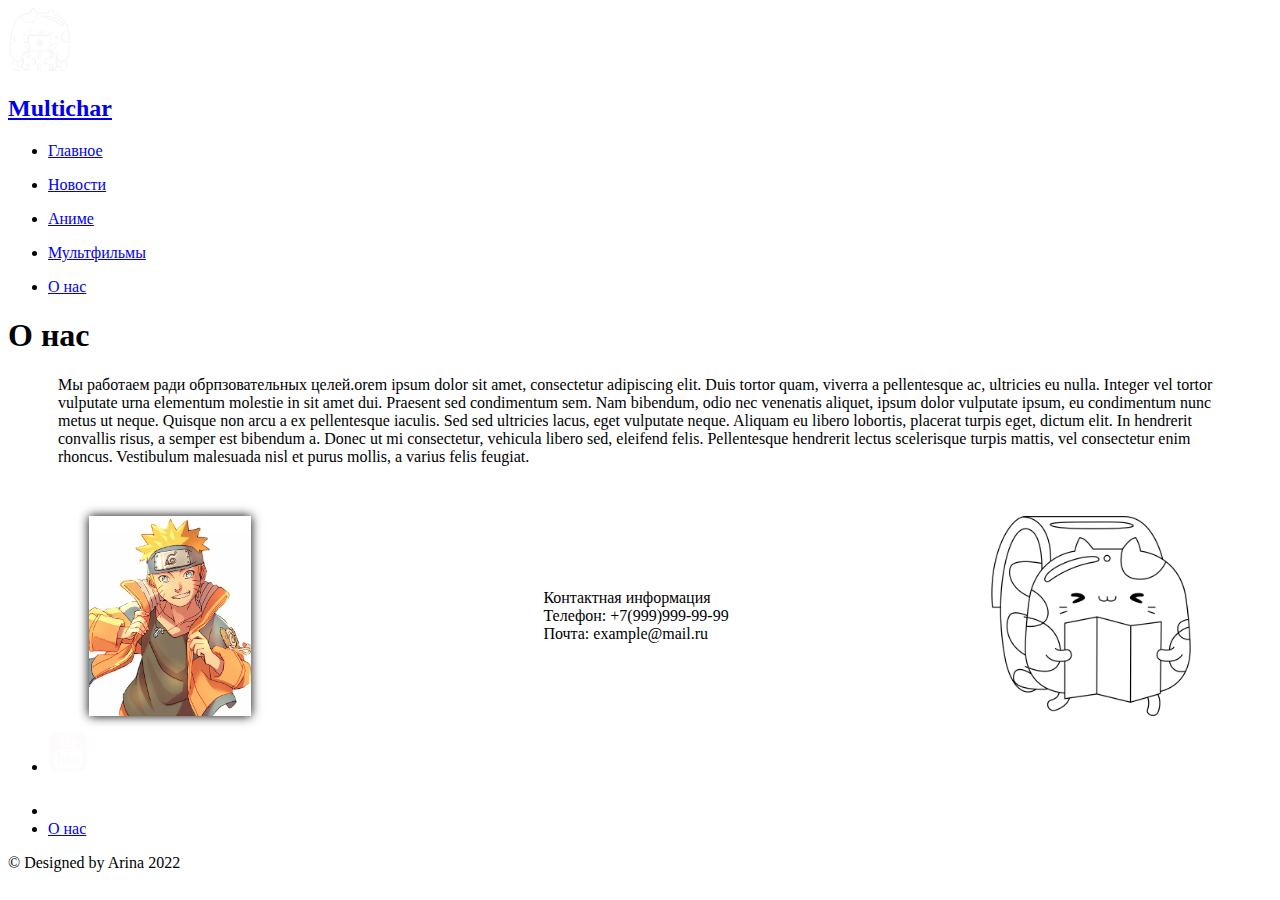
==== about_us.html @ 5abc1371 "Add files via upload" ====
<!DOCTYPE html>
<html lang="en">
<head>
  <meta charset="UTF-8">
  <title>О нас</title>
  <style>
    @import "styles pages.css";
    @import "anime_page.css";
    @import "about_us.css";
  </style>
  <link rel="stylesheet" href="styles pages.css">
  <link rel="shortcut icon" href="ресурсы/free-icon-disc-jockey-8909030.png" type="image/png">
</head>
<header>
  <div class="container">
    <div class="header__body">

      <a href="main.html">
        <div class="header__logo">
        <img src="ресурсы/free-icon-graphic-designer-8909018.png" alt="logo" height= "63">
        <h2>Multichar</h2>
        </div>
      </a>
      <div class="header__burger">
        <span></span>
      </div>
      <nav class="header__menu">
        <ul class="header__list">
          <li>
            <a href="main.html" class="header__link"><p>Главное</p></a>
          </li>
          <li>
            <a href="news.html" class="header__link"><p>Новости</p></a>
          </li>
          <li>
            <a href="anime.html" class="header__link"><p>Аниме</p></a>
          </li>
          <li>
            <a href="cartoon.html" class="header__link"><p>Мультфильмы</p></a>
          </li>
          <li>
            <a href="about_us.html" class="header__link"><p>О нас</p></a>
          </li>
        </ul>
      </nav>
    </div>
  </div>
</header>
<body>
<section class ="container">
  <div class="content">
    <div class="container">
      <div class="content__background">
        <div class="content__news">
          <div class="page__header">
            <h1>О нас</h1>
          </div>
        </div>
          <div class="about_us">
            <p>Мы работаем ради обрпзовательных целей.orem ipsum dolor sit amet, consectetur adipiscing elit. Duis tortor quam, viverra a pellentesque ac, ultricies eu nulla. Integer vel tortor vulputate urna elementum molestie in sit amet dui. Praesent sed condimentum sem. Nam bibendum, odio nec venenatis aliquet, ipsum dolor vulputate ipsum, eu condimentum nunc metus ut neque. Quisque non arcu a ex pellentesque iaculis. Sed sed ultricies lacus, eget vulputate neque. Aliquam eu libero lobortis, placerat turpis eget, dictum elit. In hendrerit convallis risus, a semper est bibendum a. Donec ut mi consectetur, vehicula libero sed, eleifend felis. Pellentesque hendrerit lectus scelerisque turpis mattis, vel consectetur enim rhoncus. Vestibulum malesuada nisl et purus mollis, a varius felis feugiat.</p>
              <div class ="contact_info">
                <img id="avatar" src="ресурсы/naruto%20avatar.jpg" alt="avatar" height="200">
                <div class="contact_info__text">
                  <p>Контактная информация</p>
                  <p>Телефон: +7(999)999-99-99</p>
                  <p>Почта: example@mail.ru</p>
                </div>
                <img src="ресурсы/free-icon-traveller-8909036.png" height="200px">
              </div>
      </div>
    </div>
</section>
<script src="//cdnjs.cloudflare.com/ajax/libs/jquery/2.1.3/jquery.min.js"></script><script src="scripts.js"></script>
<footer class="footer">

  <div class="row">
    <ul>
      <li><img src="ресурсы/pngwing.com%20(1).png" width="40px"></li>
      <li><img src="ресурсы/VK_Monochrome_Logo_t.png" width="40px"></li>
      <li><a href="about_us.html">О нас</a></li>
    </ul>
  </div>

  <div class="row">
    © Designed by Arina 2022
  </div>
  </div>
</footer>
</body>
</html>
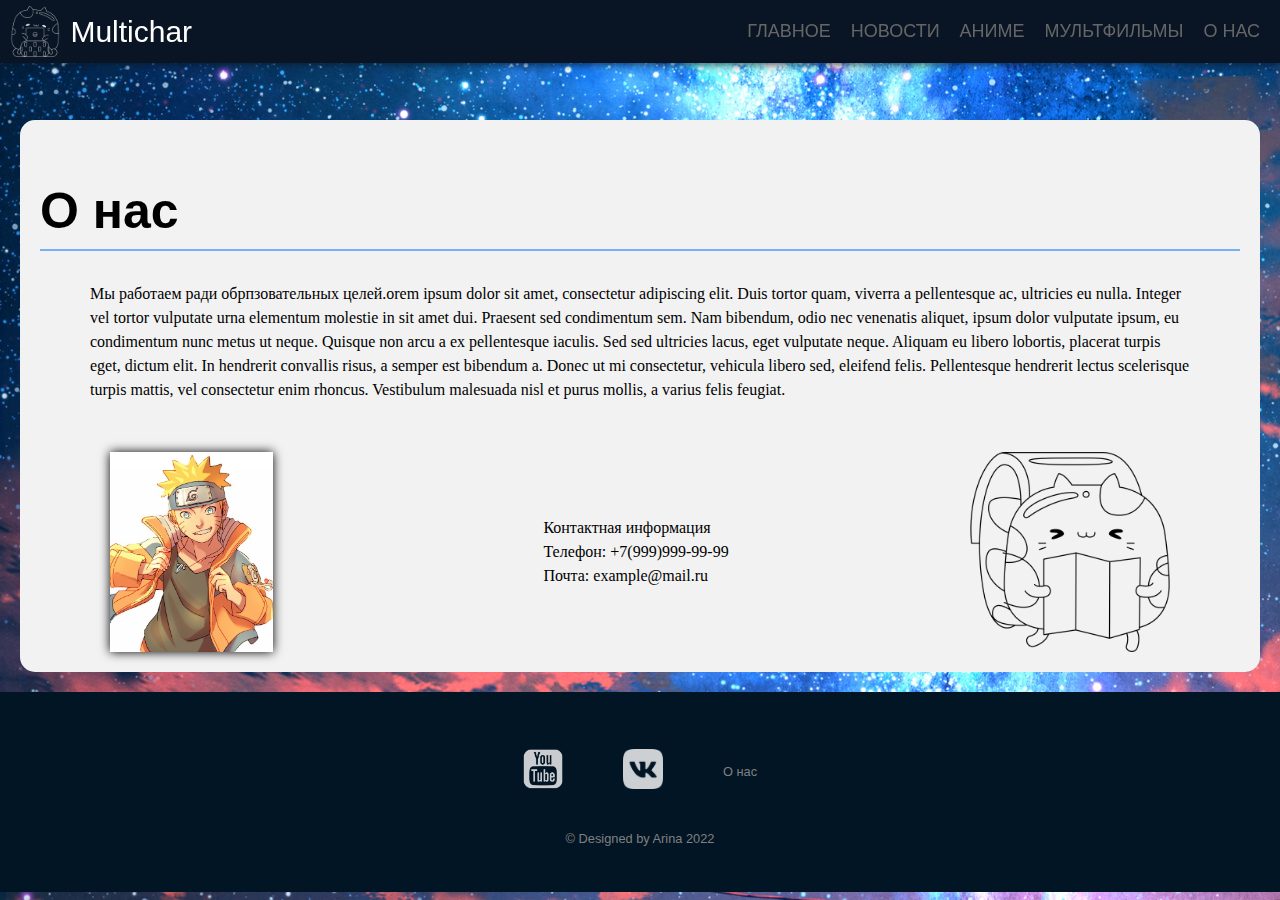
==== commit 057e450f: "upd" ====
--- a/about_us.html
+++ b/about_us.html
@@ -1,5 +1,6 @@
 <!DOCTYPE html>
 <html lang="en">
+<meta name="viewport" content="width=device-width, initial-scale=1.0">
 <head>
   <meta charset="UTF-8">
   <title>О нас</title>
--- a/styles pages.css
+++ b/styles pages.css
@@ -0,0 +1,482 @@
+html, body {
+    padding: 0;
+    margin: 0;
+    height: 100%;
+    z-index: 0;
+    min-width: 100%;
+}
+ul { padding-inline-start: 0; }
+
+html {
+    font: 1em/1.5 "Lato", sans-serif;
+    -webkit-font-smoothing: antialiased;
+    -moz-osx-font-smoothing: grayscale;
+    text-rendering: optimizelegibility;
+}
+
+body {
+    background: url(ресурсы/170260-illustracia-anime-atmosfera-sinij-mir-1920x1080.jpg);
+}
+/* css for header*/
+header {
+    font-size: 0em;
+    position: fixed;
+    width: 100%;
+    top: 0;
+    left: 0;
+    z-index: 50;
+    background-color: #091524;
+    height: 63px;
+    box-shadow: #091524 0px 0px 10px 0px;
+}
+
+.container {
+    max-width: 1300px;
+    margin: 0px auto;
+    padding: 0px 10px;
+}
+
+.page {
+    display: flex;
+    flex-direction: column;
+    min-height: 100vh;
+}
+
+.header:before{
+    content: '';
+    position: absolute;
+    top: 0;
+    left: 0;
+    width: 100%;
+    height: 90px;
+    background-color: #241E26;
+    z-index: 50;
+}
+
+.header__body {
+    display: flex;
+    justify-content: space-between;
+    height: 63px;
+
+}
+
+.header__list li {
+    font-size: 0em;
+    list-style: none;
+    max-height: 100%;
+    padding: 0px 10px;
+    height: 100%;
+}
+.header__list {
+    display: flex;
+    align-items: start;
+    position: relative;
+    z-index: 50;
+}
+
+.header__logo h2{
+    font-size: 30px;
+    color: #ffffff;
+    font-family: 'Oswald', sans-serif;
+    font-weight: 400;
+    margin-left: 10px;
+    text-decoration: none;
+
+}
+.header__body a{
+    text-decoration: none;
+}
+
+.header__logo {
+    height: 63px;
+    text-decoration: none;
+    z-index: 3;
+    display: flex;
+    align-items: center;
+}
+
+/*.header__logo p {
+    color: #F2F2F2;
+    text-transform: uppercase;
+    text-decoration: none;
+    z-index: 3;
+}*/
+
+.header__logo img{
+    max-height: 80%;
+    height: 80%;
+}
+
+.header__list a{
+    color:#666666;
+    text-transform: uppercase;
+    font-size: 18px;
+    font-family: Oswald, sans-serif;
+}
+.header__list li:hover {
+   background: #be6670;
+}
+.header__list li:hover > a{
+    color:white;
+}
+
+/*.header__link p{
+    transition: 0.4s;
+    box-shadow: 0px 0px 0px 0px #F2F2F2;
+    transition-timing-function: ease-in-out;
+}
+
+.header__link p:hover {
+    box-shadow: 3px 3px 3px 3px #F2F2F2;
+}*/
+
+.header__burger {
+    display: none;
+}
+
+.content_site {
+    overflow-x: hidden;
+    overflow-y: hidden;
+    width: 100%;
+}
+
+.content {
+    padding-top: 120px;
+    padding-bottom: 20px;
+}
+
+.container {
+    max-width: 1300px;
+    margin: 0px auto;
+    padding: 0px 10px;
+}
+.container h1{
+    font-family: Oswald, sans-serif;
+    font-size: 50px;
+}
+
+.content__background {
+    background-color: #F2F2F2;
+    border-radius: 15px;
+    padding: 20px;
+    transition-timing-function: ease-in-out;
+    transition: 0.7s;
+
+    display: flex;
+    flex-direction: column;
+    vertical-align: center;
+    margin: 0 auto;
+}
+
+@media (max-width: 720px) {
+
+    .header:before {
+        background-color: #241E26;
+        height: 63px;
+    }
+
+
+    .header__body {
+        height: 63px;
+    }
+
+    .header__logo {
+        height: 60px;
+    }
+
+    .header__logo p {
+        font-size: 42px;
+    }
+
+    .header__burger {
+        display: block;
+        position: relative;
+        width: 40px;
+        height: 30px;
+        z-index: 3;
+        margin-top: 15px;
+    }
+    .header__burger:before,
+    .header__burger:after
+    {
+        content: '';
+        background-color: #F2F2F2;
+        position: absolute;
+        width: 100%;
+        height: 3px;
+        left: 0px;
+    }
+
+    .header__burger:before {
+        top: 0px;
+        transition: 800ms;
+        transition-timing-function: ease-in-out;
+    }
+
+    .header__burger:after {
+        bottom: 0px;
+        transition: 800ms;
+        transition-timing-function: ease-in-out;
+    }
+
+    .header__burger span {
+        transition: 800ms;
+        background-color: #F2F2F2;
+        position: absolute;
+        left: 0;
+        height: 3px;
+        top: 13px;
+        width: 100%;
+    }
+
+    .header__burger.active:before {
+        transform: rotate(225deg);
+        top: 13px;
+    }
+
+    .header__burger.active:after {
+        transform: rotate(-225deg);
+        bottom: 13px;
+    }
+
+    .header__burger.active span{
+        transform: scale(0);
+        opacity: 0;
+    }
+
+    .header__menu {
+        position: fixed;
+        top: -100%;
+        left: 0;
+        width: 100%;
+        height: 100%;
+        background-color: #241E26;
+        padding-top: 0px;
+        opacity: 0.99;
+        transition: 800ms;
+        overflow: auto;
+        transition-timing-function: ease-in-out;
+    }
+
+    .header__menu.active {
+        top: 0;
+    }
+
+    .header__list {
+        flex-direction: column;
+        position: relative;
+        align-items: center;
+    }
+
+    .header__list li {
+        list-style: none;
+        margin-bottom: 30px;
+    }
+
+
+    .header__onsole {
+        display: none;
+    }
+
+    .header__link {
+        font-size: 24px;
+
+    }
+
+    .header__link:hover {
+        text-decoration: underline;
+    }
+
+    body.lock {
+        overflow: hidden;
+    }
+}
+
+/*css for footer*/
+.footer{
+    background: #021525;
+    padding:30px 0px;
+    font-family: 'Play', sans-serif;
+    text-align:center;
+    overflow-x: hidden;
+}
+
+
+.footer .row{
+    width:100%;
+    margin:0.5% 0%;
+    padding:0.6% 0%;
+    color:gray;
+    font-size:0.8em;
+    text-align: center;
+}
+
+.footer .row a{
+    text-decoration:none;
+    color:gray;
+    transition:0.5s;
+}
+.footer .row ul{
+    width:100%;
+    display:flex;
+    justify-content:center;
+    align-items:center;
+}
+
+.footer .row ul li{
+    display:inline-block;
+    margin:0px 30px;
+}
+
+.footer .row a i{
+    font-size:2em;
+    margin:0% 1%;
+}
+.footer img{
+    opacity: 80%;
+    transition:0.5s;
+}
+.footer .row a:hover{
+    color:#fff;
+}
+.footer img:hover{
+    opacity: 100%;
+}
+
+@media (max-width:720px){
+    div.content_site{
+        display: block;
+    }
+    .last_cat{
+        display: block;
+    }
+    .footer{
+        text-align:left;
+        padding:5%;
+    }
+    .footer .row ul li{
+        display:flex;
+        flex-direction: row;
+        margin:10px 0px;
+        padding: 20px;
+        text-align:left;
+    }
+    .footer .row a i{
+        margin:0% 3%;
+    }
+    .third_news img{
+        width: 300px;
+    }
+}
+/*css for main site*/
+.first_news{
+    display:flex;
+    flex-direction:row;
+    align-items: center;
+    justify-content:space-between;
+    margin:0px 0px 20px 0px;
+    padding:0px 0px 20px 0px;
+    transition: height 2s;
+}
+.first_news > p{
+    padding: 0px 50px 0px 80px;
+    transition: transform 1s;
+}
+.first_news:hover{
+    background: #ffffff;
+    box-shadow: #dcbdfc 0px 0px 20px 0px;
+    border-radius:30px;
+}
+.first_news:hover > p{
+    transform: scale(1.1);
+    transition: transform 1s;
+
+}
+.content__background img{
+    padding: 20px;
+}
+
+.contact_info img{
+    padding: 0px;
+}
+
+.second_news{
+    display:flex;
+    flex-direction:row;
+    align-items: center;
+    justify-content:space-around;
+    margin:0px 0px 20px 0px;
+    padding:0px 0px 20px 0px;
+    transition: height 2s;
+}
+.second_news > p{
+    padding: 0px 50px 0px 80px;
+    transition: transform 1s;
+}
+
+.second_news:hover{
+    background: #ffffff;
+    box-shadow: #dcbdfc 0px 0px 20px 0px;
+    border-radius:30px;
+}
+.second_news:hover > p{
+    transform: scale(1.05);
+    transition: transform 1s;
+
+}
+
+.third_news{
+    display:flex;
+    flex-direction:row;
+    justify-content:space-between;
+    align-items: center;
+    margin:0px 0px 20px 0px;
+    padding:0px 0px 20px 0px;
+}
+.third_news > p{
+    padding: 0px 50px 0px 80px;
+    transition: transform 1s;
+}
+.third_news:hover{
+    background: #ffffff;
+    box-shadow: #dcbdfc 0px 0px 20px 0px;
+    border-radius:30px;
+}
+.third_news:hover > p{
+    transform: scale(1.1);
+    transition: transform 1s;
+
+}
+.content__background h2{
+    text-align:center;
+    font-family: Oswald;
+
+}
+
+@media (max-width: 720px){
+    .first_news{
+        align-items: center;
+        flex-direction: column;
+        justify-content: center;
+    }
+    .second_news{
+        flex-direction: column;
+        justify-items: center;
+    }
+    .third_news{
+        flex-direction: column;
+        justify-items: center;
+    }
+    .content__background img{
+        height: 200px;
+    }
+    .content__background{
+        display:flex;
+        flex-direction: column;
+        justify-content: center;
+        align-items: center;
+
+    }
+
+}
+
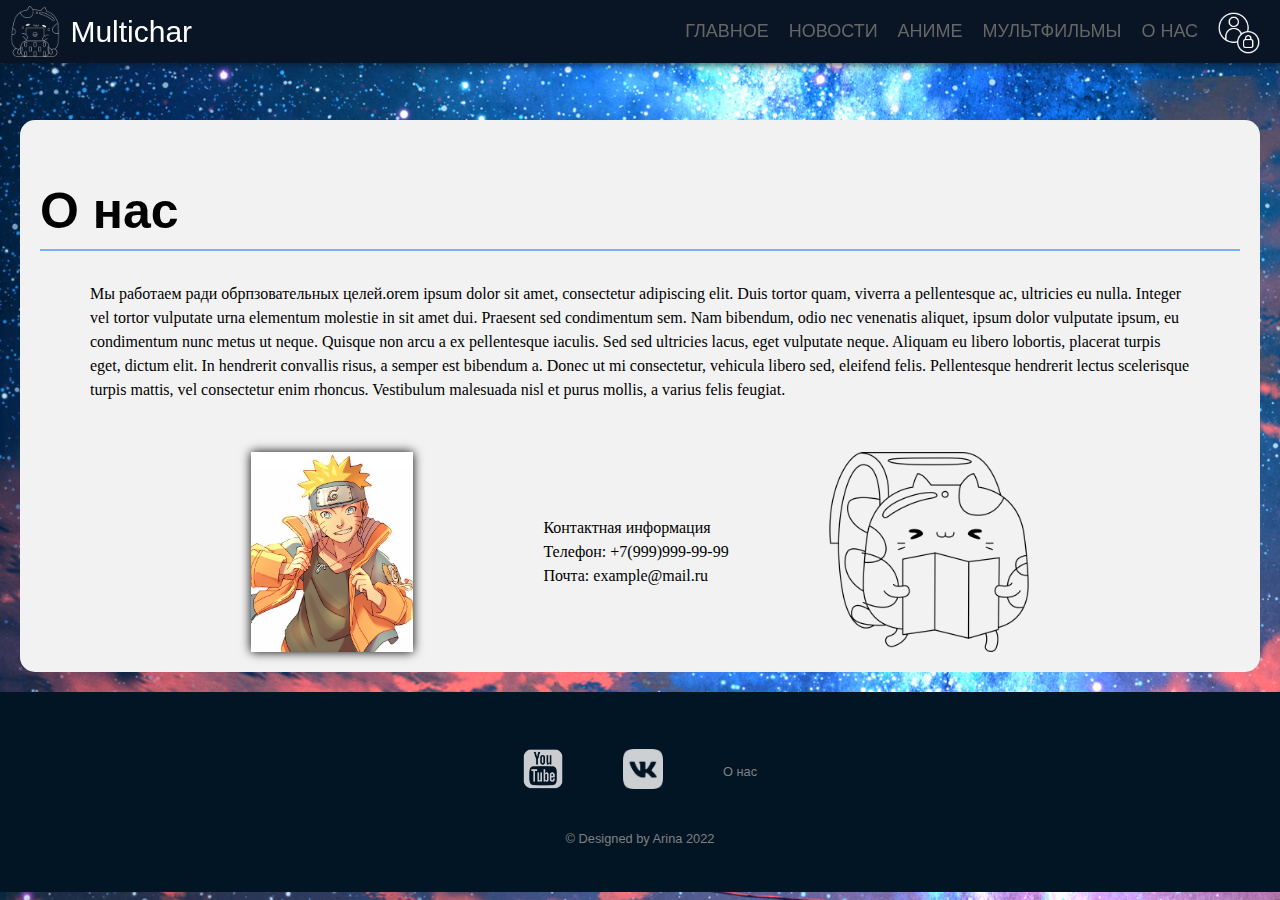
==== commit 6c035a09: "auto page" ====
--- a/about_us.html
+++ b/about_us.html
@@ -8,6 +8,7 @@
     @import "styles pages.css";
     @import "anime_page.css";
     @import "about_us.css";
+    @import "auto.css";
   </style>
   <link rel="stylesheet" href="styles pages.css">
   <link rel="shortcut icon" href="ресурсы/free-icon-disc-jockey-8909030.png" type="image/png">
@@ -26,7 +27,7 @@
         <span></span>
       </div>
       <nav class="header__menu">
-        <ul class="header__list">
+        <ul id="burger__list" class="header__list">
           <li>
             <a href="main.html" class="header__link"><p>Главное</p></a>
           </li>
@@ -41,6 +42,9 @@
           </li>
           <li>
             <a href="about_us.html" class="header__link"><p>О нас</p></a>
+          </li>
+          <li id="auto_li">
+            <a id="link" href ="auto.html" class="header__link"><img id="img" src="ресурсы/free-icon-authorization-7491975.png" alt="logo" height="42px" width="42px"></a>
           </li>
         </ul>
       </nav>
--- a/styles pages.css
+++ b/styles pages.css
@@ -69,7 +69,7 @@
 }
 .header__list {
     display: flex;
-    align-items: start;
+    align-items: center;
     position: relative;
     z-index: 50;
 }
@@ -261,6 +261,9 @@
     .header__menu.active {
         top: 0;
     }
+    .header__menu.active header__list {
+        padding-top: 20px;
+    }
 
     .header__list {
         flex-direction: column;
